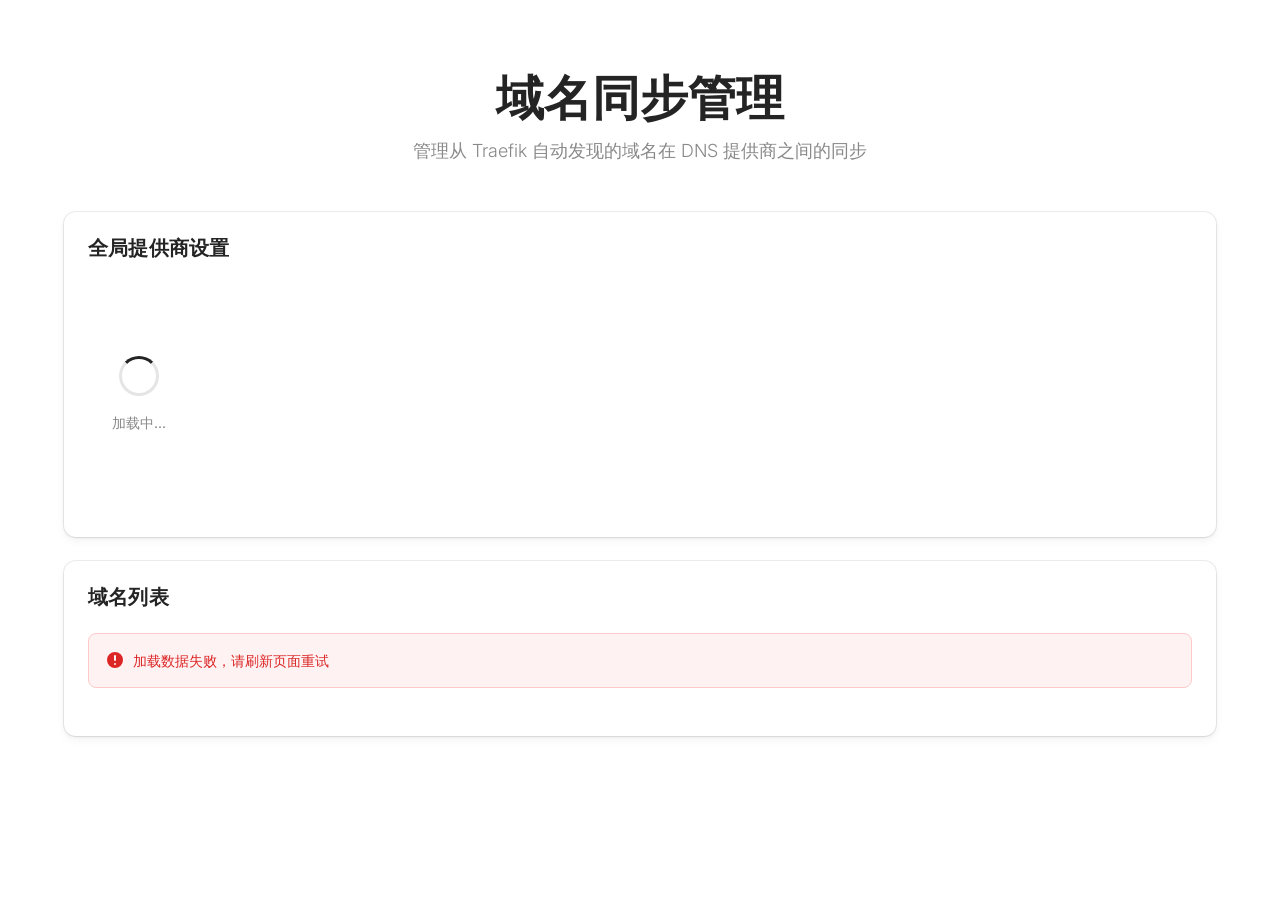
==== web/static/index.html @ b9872497 "feat: add web UI for managing domain sync across DNS providers - Add web package with HTTP server, A" ====
<!DOCTYPE html>
<html lang="zh-CN">
<head>
  <meta charset="UTF-8">
  <meta name="viewport" content="width=device-width, initial-scale=1.0">
  <title>域名同步管理 | Traefik Domain</title>
  <link rel="preconnect" href="https://fonts.googleapis.com">
  <link rel="preconnect" href="https://fonts.gstatic.com" crossorigin>
  <link href="https://fonts.googleapis.com/css2?family=Inter:wght@300;400;500;600&display=swap" rel="stylesheet">
  <link rel="stylesheet" href="style.css">
</head>
<body>
  <div class="container">
    <header>
      <h1>域名同步管理</h1>
      <p class="subtitle">管理从 Traefik 自动发现的域名在 DNS 提供商之间的同步</p>
    </header>

    <main>
      <!-- Global Provider Toggles -->
      <section class="card">
        <h2 class="card-title">全局提供商设置</h2>
        <div class="global-toggles" id="globalToggles">
          <div class="loading">
            <div class="loading-spinner"></div>
            <p>加载中...</p>
          </div>
        </div>
      </section>

      <!-- Domain Table -->
      <section class="card">
        <h2 class="card-title">域名列表</h2>
        <div id="domainTableContainer">
          <div class="loading">
            <div class="loading-spinner"></div>
            <p>正在加载域名列表...</p>
          </div>
        </div>
      </section>
    </main>
  </div>

  <!-- Toast Notification -->
  <div id="toast" class="toast">
    <div class="toast-icon">
      <svg xmlns="http://www.w3.org/2000/svg" viewBox="0 0 20 20" fill="currentColor">
        <path fill-rule="evenodd" d="M16.707 5.293a1 1 0 010 1.414l-8 8a1 1 0 01-1.414 0l-4-4a1 1 0 011.414-1.414L8 12.586l7.293-7.293a1 1 0 011.414 0z" clip-rule="evenodd" />
      </svg>
    </div>
    <span id="toastMessage">已保存</span>
  </div>

  <script src="app.js"></script>
</body>
</html>
---- web/static/style.css ----
/* Cal.com Design System - Domain Sync Manager */

/* CSS Variables */
:root {
  /* Colors */
  --color-charcoal: #242424;
  --color-midnight: #111111;
  --color-white: #ffffff;
  --color-mid-gray: #898989;
  --color-light-gray: #f5f5f5;
  --color-disabled: #e5e5e5;
  --color-link-blue: #0099ff;
  --color-focus-ring: rgba(59, 130, 246, 0.5);
  --color-border-ring: rgba(34, 42, 53, 0.08);

  /* Shadows - Cal.com multi-layered system */
  --shadow-card: rgba(19, 19, 22, 0.7) 0px 1px 5px -4px,
                 rgba(34, 42, 53, 0.08) 0px 0px 0px 1px,
                 rgba(34, 42, 53, 0.05) 0px 4px 8px 0px;
  --shadow-soft: rgba(34, 42, 53, 0.05) 0px 4px 8px;
  --shadow-inset: rgba(0, 0, 0, 0.16) 0px 1px 1.9px 0px inset;

  /* Typography */
  --font-body: 'Inter', -apple-system, BlinkMacSystemFont, 'Segoe UI', sans-serif;

  /* Spacing */
  --spacing-xs: 4px;
  --spacing-sm: 8px;
  --spacing-md: 12px;
  --spacing-lg: 16px;
  --spacing-xl: 24px;
  --spacing-2xl: 48px;
  --spacing-3xl: 80px;

  /* Border radius */
  --radius-sm: 4px;
  --radius-md: 8px;
  --radius-lg: 12px;
  --radius-pill: 9999px;
}

/* Reset & Base */
*, *::before, *::after {
  box-sizing: border-box;
  margin: 0;
  padding: 0;
}

body {
  font-family: var(--font-body);
  font-size: 16px;
  font-weight: 400;
  line-height: 1.5;
  color: var(--color-charcoal);
  background-color: var(--color-white);
  -webkit-font-smoothing: antialiased;
  -moz-osx-font-smoothing: grayscale;
}

/* Layout */
.container {
  max-width: 1200px;
  margin: 0 auto;
  padding: var(--spacing-xl);
}

/* Header */
header {
  padding: var(--spacing-2xl) 0;
  text-align: center;
}

header h1 {
  font-family: var(--font-body);
  font-size: 48px;
  font-weight: 600;
  line-height: 1.10;
  color: var(--color-charcoal);
  letter-spacing: 0px;
}

header .subtitle {
  font-size: 18px;
  font-weight: 300;
  color: var(--color-mid-gray);
  margin-top: var(--spacing-md);
}

/* Cards */
.card {
  background: var(--color-white);
  border-radius: var(--radius-lg);
  box-shadow: var(--shadow-card);
  padding: var(--spacing-xl);
  margin-bottom: var(--spacing-xl);
}

.card-title {
  font-family: var(--font-body);
  font-size: 20px;
  font-weight: 600;
  line-height: 1.20;
  color: var(--color-charcoal);
  margin-bottom: var(--spacing-lg);
  letter-spacing: 0.2px;
}

/* Toggle Switch */
.toggle-switch {
  position: relative;
  display: inline-block;
  width: 36px;
  height: 20px;
}

.toggle-switch input {
  opacity: 0;
  width: 0;
  height: 0;
}

.toggle-slider {
  position: absolute;
  cursor: pointer;
  top: 0;
  left: 0;
  right: 0;
  bottom: 0;
  background-color: var(--color-disabled);
  border-radius: var(--radius-pill);
  transition: background-color 0.3s ease;
}

.toggle-slider::before {
  position: absolute;
  content: "";
  height: 16px;
  width: 16px;
  left: 2px;
  bottom: 2px;
  background-color: var(--color-white);
  border-radius: 50%;
  transition: transform 0.3s ease;
  box-shadow: 0 1px 3px rgba(0, 0, 0, 0.2);
}

.toggle-switch input:checked + .toggle-slider {
  background-color: var(--color-charcoal);
}

.toggle-switch input:checked + .toggle-slider::before {
  transform: translateX(16px);
}

.toggle-switch input:disabled + .toggle-slider {
  opacity: 0.5;
  cursor: not-allowed;
}

/* Global Provider Toggles */
.global-toggles {
  display: flex;
  gap: var(--spacing-xl);
  flex-wrap: wrap;
  align-items: center;
}

.toggle-item {
  display: flex;
  align-items: center;
  gap: var(--spacing-sm);
}

.toggle-label {
  font-size: 14px;
  font-weight: 500;
  color: var(--color-charcoal);
}

/* Table */
.table-container {
  overflow-x: auto;
  border-radius: var(--radius-lg);
  box-shadow: var(--shadow-card);
}

table {
  width: 100%;
  border-collapse: collapse;
  background: var(--color-white);
}

th, td {
  padding: var(--spacing-md) var(--spacing-lg);
  text-align: left;
}

th {
  font-size: 14px;
  font-weight: 600;
  color: var(--color-mid-gray);
  text-transform: uppercase;
  letter-spacing: 0.5px;
  background-color: var(--color-light-gray);
}

tbody tr {
  border-top: 1px solid var(--color-disabled);
  transition: background-color 0.2s ease;
}

tbody tr:hover {
  background-color: var(--color-light-gray);
}

td {
  font-size: 14px;
  color: var(--color-charcoal);
}

td.domain-name {
  font-weight: 500;
}

td.toggle-cell {
  text-align: center;
}

/* Loading State */
.loading {
  display: flex;
  flex-direction: column;
  align-items: center;
  justify-content: center;
  padding: var(--spacing-3xl) var(--spacing-xl);
  text-align: center;
}

.loading-spinner {
  width: 40px;
  height: 40px;
  border: 3px solid var(--color-disabled);
  border-top-color: var(--color-charcoal);
  border-radius: 50%;
  animation: spin 0.8s linear infinite;
}

@keyframes spin {
  to {
    transform: rotate(360deg);
  }
}

.loading p {
  margin-top: var(--spacing-lg);
  font-size: 14px;
  color: var(--color-mid-gray);
}

/* Empty State */
.empty-state {
  display: flex;
  flex-direction: column;
  align-items: center;
  justify-content: center;
  padding: var(--spacing-3xl) var(--spacing-xl);
  text-align: center;
}

.empty-state-icon {
  width: 64px;
  height: 64px;
  background-color: var(--color-light-gray);
  border-radius: var(--radius-lg);
  display: flex;
  align-items: center;
  justify-content: center;
  margin-bottom: var(--spacing-lg);
}

.empty-state-icon svg {
  width: 32px;
  height: 32px;
  color: var(--color-mid-gray);
}

.empty-state h3 {
  font-size: 20px;
  font-weight: 600;
  color: var(--color-charcoal);
  margin-bottom: var(--spacing-sm);
}

.empty-state p {
  font-size: 14px;
  color: var(--color-mid-gray);
}

/* Toast Notification */
.toast {
  position: fixed;
  bottom: 24px;
  right: 24px;
  background: var(--color-charcoal);
  color: var(--color-white);
  padding: var(--spacing-md) var(--spacing-xl);
  border-radius: var(--radius-md);
  box-shadow: var(--shadow-card);
  font-size: 14px;
  font-weight: 500;
  display: flex;
  align-items: center;
  gap: var(--spacing-sm);
  opacity: 0;
  transform: translateY(20px);
  transition: opacity 0.3s ease, transform 0.3s ease;
  z-index: 1000;
}

.toast.show {
  opacity: 1;
  transform: translateY(0);
}

.toast-icon {
  width: 20px;
  height: 20px;
  background: #22c55e;
  border-radius: 50%;
  display: flex;
  align-items: center;
  justify-content: center;
}

.toast-icon svg {
  width: 12px;
  height: 12px;
  color: var(--color-white);
}

/* Error State */
.error-message {
  background: #fef2f2;
  border: 1px solid #fecaca;
  border-radius: var(--radius-md);
  padding: var(--spacing-lg);
  margin: var(--spacing-xl) 0;
  display: flex;
  align-items: center;
  gap: var(--spacing-sm);
  color: #dc2626;
  font-size: 14px;
}

.error-message svg {
  width: 20px;
  height: 20px;
  flex-shrink: 0;
}

/* Responsive Design */
@media (max-width: 768px) {
  .container {
    padding: var(--spacing-md);
  }

  header {
    padding: var(--spacing-xl) 0;
  }

  header h1 {
    font-size: 36px;
  }

  header .subtitle {
    font-size: 16px;
  }

  .card {
    padding: var(--spacing-lg);
  }

  .card-title {
    font-size: 18px;
  }

  .global-toggles {
    gap: var(--spacing-lg);
  }

  th, td {
    padding: var(--spacing-sm) var(--spacing-md);
    font-size: 12px;
  }

  th {
    font-size: 11px;
  }

  td.domain-name {
    font-size: 13px;
  }

  /* Hide some columns on mobile */
  th:nth-child(5),
  td:nth-child(5) {
    display: none;
  }
}

@media (max-width: 480px) {
  header h1 {
    font-size: 28px;
  }

  /* Further column hiding on very small screens */
  th:nth-child(4),
  td:nth-child(4) {
    display: none;
  }
}
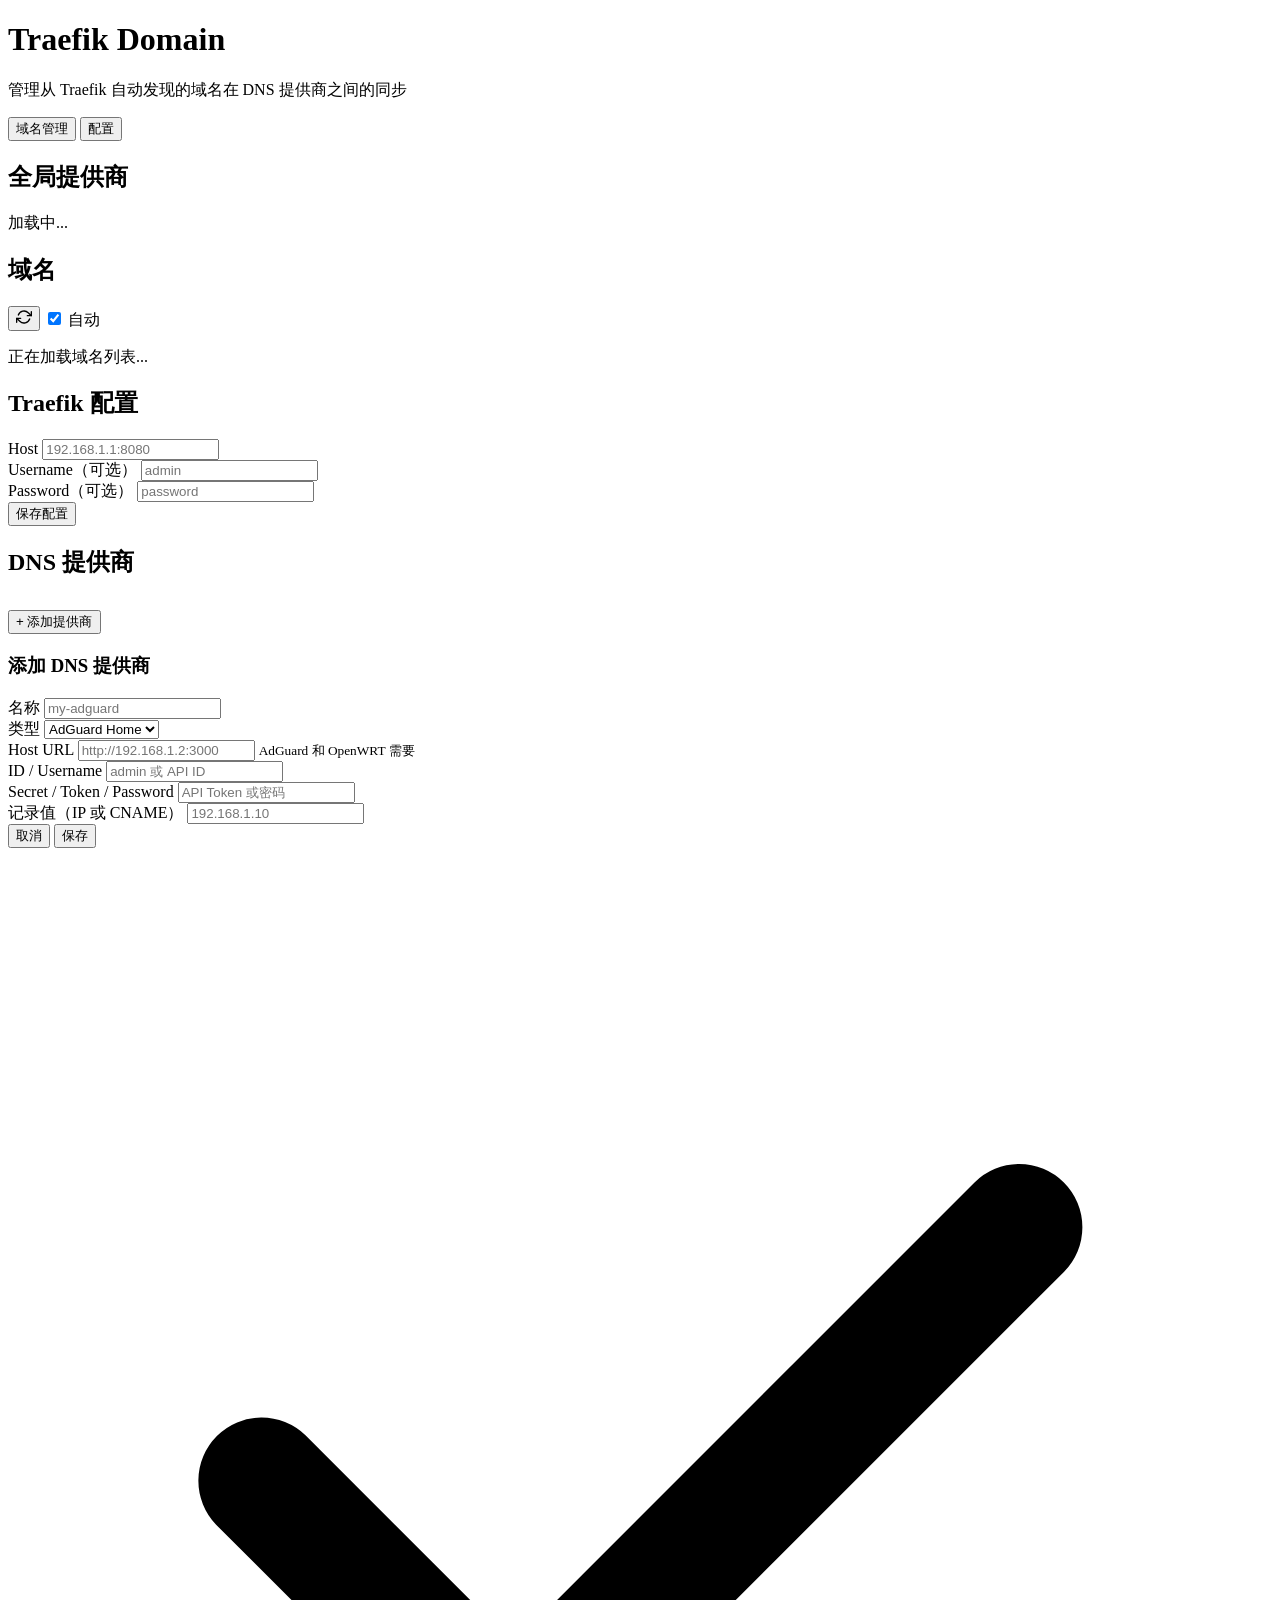
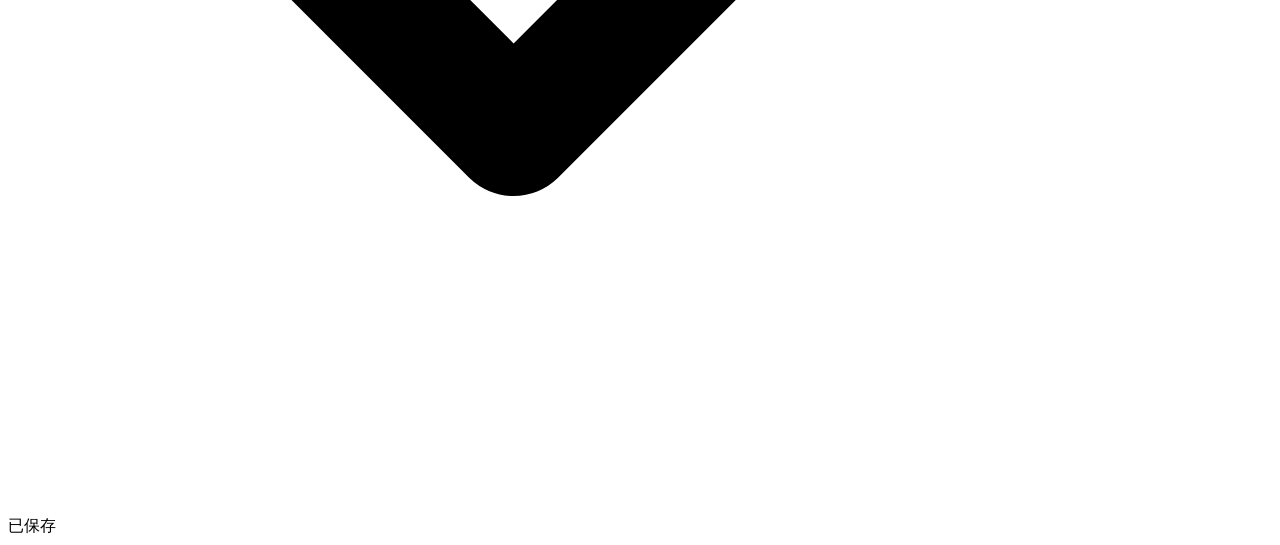
==== commit cc1e1de0: "feat: refactor provider system with ProviderID, remove config.go, add env vars auto-init - Add Provi" ====
--- a/web/static/index.html
+++ b/web/static/index.html
@@ -3,45 +3,127 @@
 <head>
   <meta charset="UTF-8">
   <meta name="viewport" content="width=device-width, initial-scale=1.0">
-  <title>域名同步管理 | Traefik Domain</title>
-  <link rel="preconnect" href="https://fonts.googleapis.com">
-  <link rel="preconnect" href="https://fonts.gstatic.com" crossorigin>
-  <link href="https://fonts.googleapis.com/css2?family=Inter:wght@300;400;500;600&display=swap" rel="stylesheet">
-  <link rel="stylesheet" href="style.css">
+  <title>Traefik Domain</title>
+  <link rel="stylesheet" href="/static/style.css">
 </head>
 <body>
   <div class="container">
     <header>
-      <h1>域名同步管理</h1>
+      <h1>Traefik Domain</h1>
       <p class="subtitle">管理从 Traefik 自动发现的域名在 DNS 提供商之间的同步</p>
+      <nav class="page-tabs">
+        <button class="page-tab active" data-page="domains">域名管理</button>
+        <button class="page-tab" data-page="config">配置</button>
+      </nav>
     </header>
 
-    <main>
-      <!-- Global Provider Toggles -->
-      <section class="card">
-        <h2 class="card-title">全局提供商设置</h2>
-        <div class="global-toggles" id="globalToggles">
-          <div class="loading">
-            <div class="loading-spinner"></div>
-            <p>加载中...</p>
+    <div id="domains-page" class="page">
+      <main>
+        <section class="card">
+          <h2 class="card-title">全局提供商</h2>
+          <div class="global-toggles" id="globalToggles">
+            <div class="loading">
+              <div class="loading-spinner"></div>
+              <p>加载中...</p>
+            </div>
           </div>
-        </div>
-      </section>
+        </section>
 
-      <!-- Domain Table -->
-      <section class="card">
-        <h2 class="card-title">域名列表</h2>
-        <div id="domainTableContainer">
-          <div class="loading">
-            <div class="loading-spinner"></div>
-            <p>正在加载域名列表...</p>
+        <section class="card">
+          <div class="card-header">
+            <h2 class="card-title">域名</h2>
+            <div class="refresh-controls">
+              <button id="refresh-btn" class="refresh-btn" title="刷新">
+                <svg width="16" height="16" viewBox="0 0 24 24" fill="none" stroke="currentColor" stroke-width="2" stroke-linecap="round" stroke-linejoin="round">
+                  <polyline points="23 4 23 10 17 10"></polyline>
+                  <polyline points="1 20 1 14 7 14"></polyline>
+                  <path d="M3.51 9a9 9 0 0114.85-3.36L23 10M1 14l4.64 4.36A9 9 0 0020.49 15"></path>
+                </svg>
+              </button>
+              <label class="auto-refresh-label">
+                <input type="checkbox" id="auto-refresh-toggle" checked>
+                <span class="auto-refresh-text">自动</span>
+              </label>
+            </div>
           </div>
-        </div>
-      </section>
-    </main>
+          <div id="domainTableContainer">
+            <div class="loading">
+              <div class="loading-spinner"></div>
+              <p>正在加载域名列表...</p>
+            </div>
+          </div>
+        </section>
+      </main>
+    </div>
+
+    <div id="config-page" class="page hidden">
+      <main>
+        <section class="card">
+          <h2 class="card-title">Traefik 配置</h2>
+          <div class="form-group">
+            <label>Host</label>
+            <input type="text" id="tf-host" placeholder="192.168.1.1:8080">
+          </div>
+          <div class="form-group">
+            <label>Username（可选）</label>
+            <input type="text" id="tf-username" placeholder="admin">
+          </div>
+          <div class="form-group">
+            <label>Password（可选）</label>
+            <input type="password" id="tf-password" placeholder="password">
+          </div>
+          <button id="save-tf-btn" class="btn btn-primary">保存配置</button>
+        </section>
+
+        <section class="card">
+          <h2 class="card-title">DNS 提供商</h2>
+          <div id="providers-list"></div>
+          <button id="add-provider-btn" class="btn btn-secondary" style="margin-top: 12px;">+ 添加提供商</button>
+        </section>
+      </main>
+    </div>
   </div>
 
-  <!-- Toast Notification -->
+  <div id="provider-modal" class="modal hidden">
+    <div class="modal-content">
+      <h3 id="modal-title">添加 DNS 提供商</h3>
+      <div class="form-group">
+        <label>名称</label>
+        <input type="text" id="p-name" placeholder="my-adguard">
+      </div>
+      <div class="form-group">
+        <label>类型</label>
+        <select id="p-type">
+          <option value="adguard">AdGuard Home</option>
+          <option value="cloudflare">Cloudflare</option>
+          <option value="dnspod">DNSPod</option>
+          <option value="openwrt">OpenWRT</option>
+        </select>
+      </div>
+      <div class="form-group" id="p-host-group">
+        <label>Host URL</label>
+        <input type="text" id="p-host" placeholder="http://192.168.1.2:3000">
+        <small>AdGuard 和 OpenWRT 需要</small>
+      </div>
+      <div class="form-group">
+        <label>ID / Username</label>
+        <input type="text" id="p-id" placeholder="admin 或 API ID">
+      </div>
+      <div class="form-group">
+        <label>Secret / Token / Password</label>
+        <input type="password" id="p-secret" placeholder="API Token 或密码">
+      </div>
+      <div class="form-group">
+        <label>记录值（IP 或 CNAME）</label>
+        <input type="text" id="p-record" placeholder="192.168.1.10">
+      </div>
+      <div class="modal-actions">
+        <button id="cancel-provider-btn" class="btn btn-secondary">取消</button>
+        <button id="save-provider-btn" class="btn btn-primary">保存</button>
+      </div>
+    </div>
+  </div>
+
   <div id="toast" class="toast">
     <div class="toast-icon">
       <svg xmlns="http://www.w3.org/2000/svg" viewBox="0 0 20 20" fill="currentColor">
@@ -51,6 +133,6 @@
     <span id="toastMessage">已保存</span>
   </div>
 
-  <script src="app.js"></script>
+  <script src="/static/app.js"></script>
 </body>
 </html>
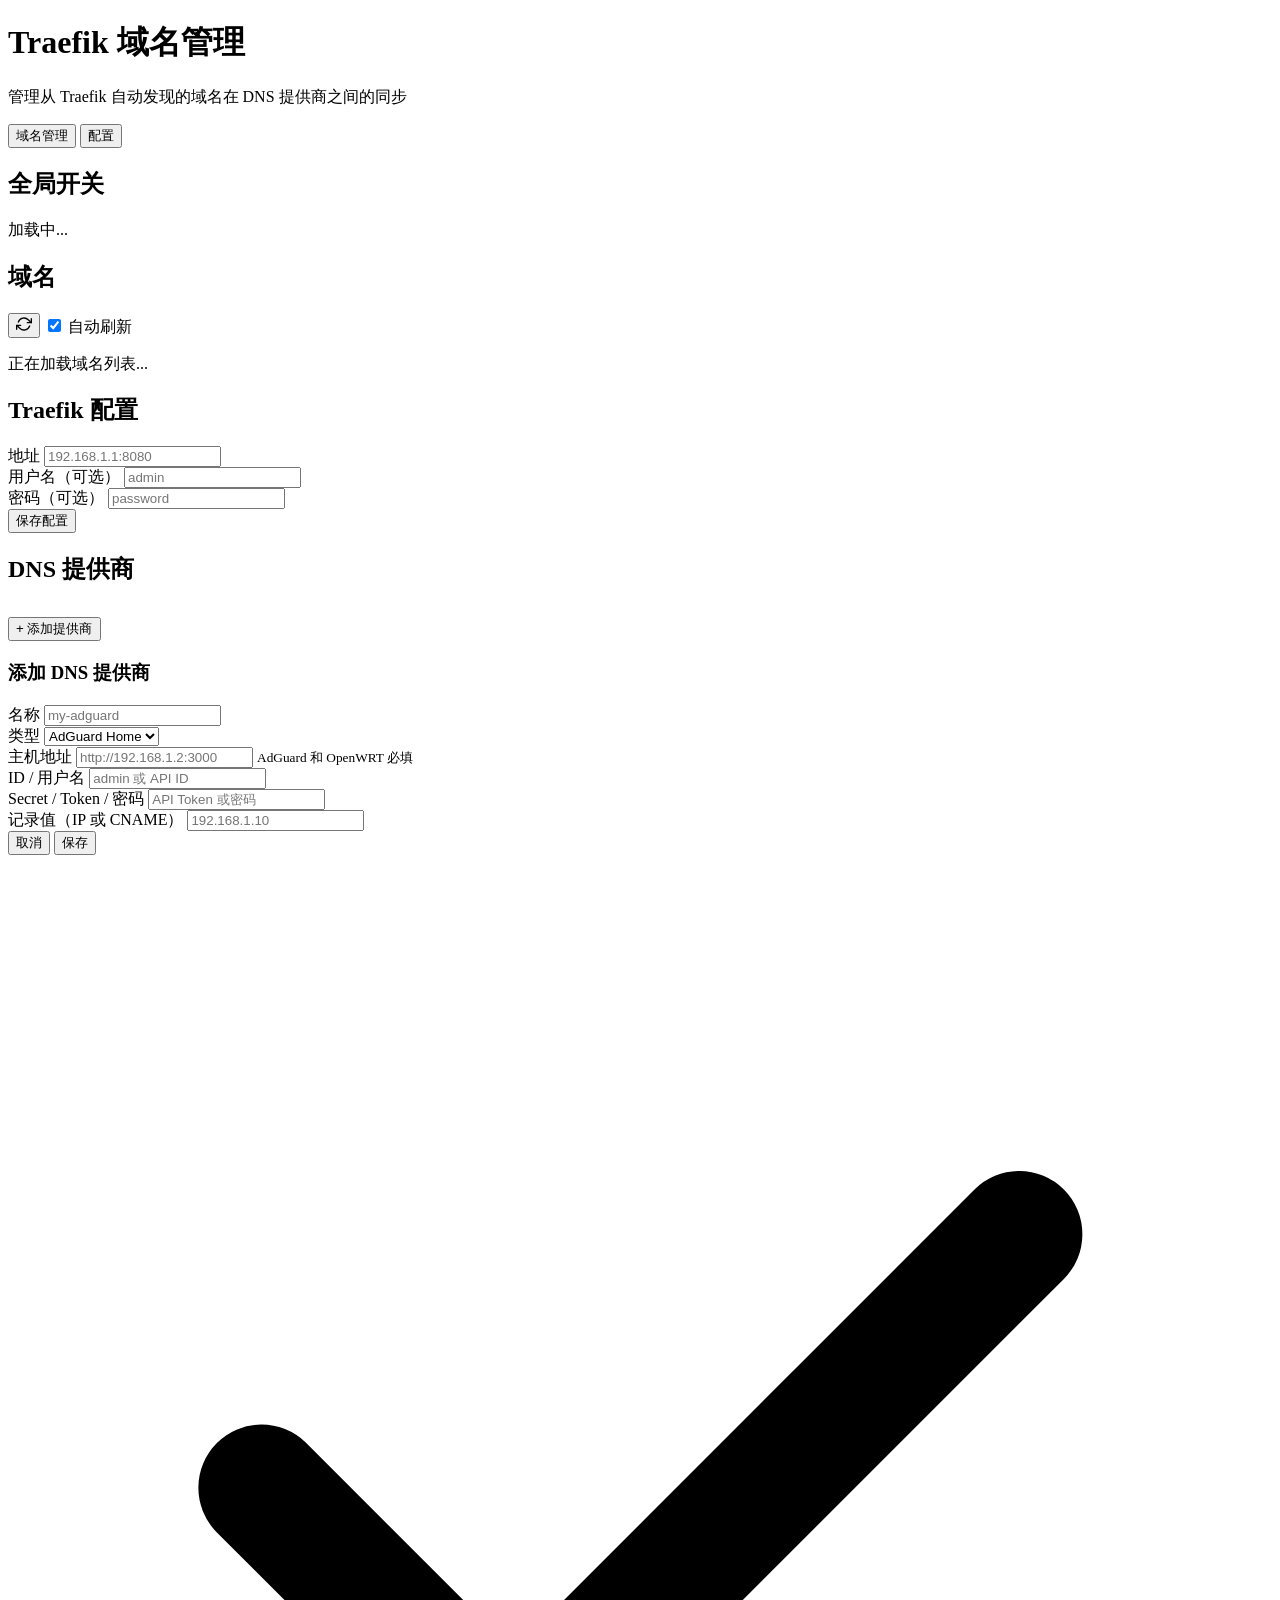
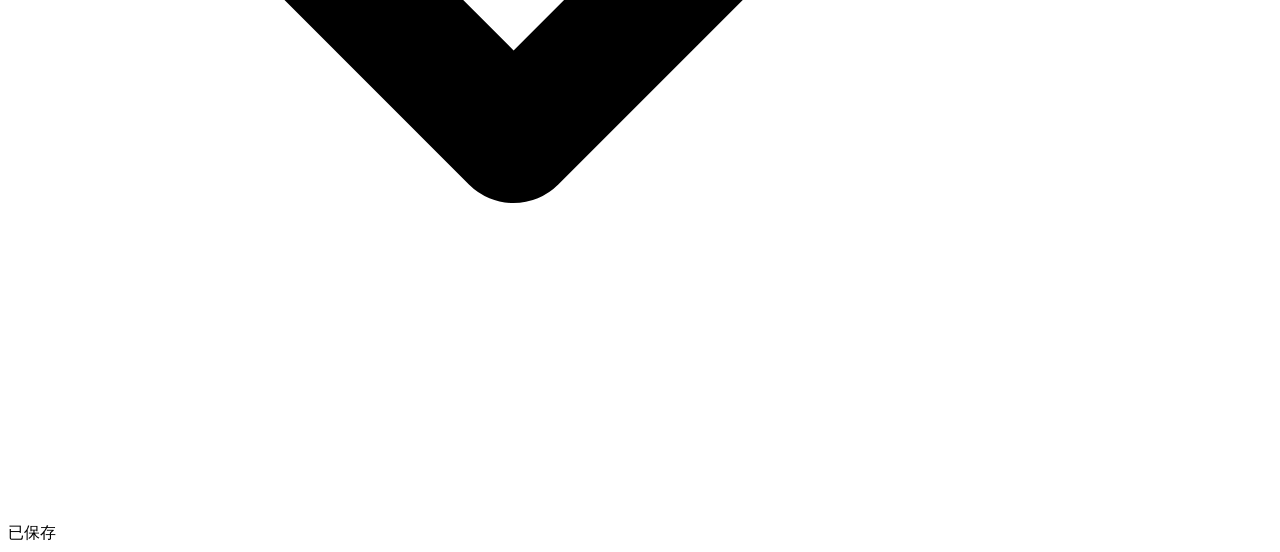
==== commit bde02e66: "feat: add overwrite-aware DNS updates and fix graphify artifact tracking Propagate overwrite handlin" ====
--- a/web/static/index.html
+++ b/web/static/index.html
@@ -3,13 +3,13 @@
 <head>
   <meta charset="UTF-8">
   <meta name="viewport" content="width=device-width, initial-scale=1.0">
-  <title>Traefik Domain</title>
+  <title>Traefik 域名管理</title>
   <link rel="stylesheet" href="/static/style.css">
 </head>
 <body>
   <div class="container">
     <header>
-      <h1>Traefik Domain</h1>
+      <h1>Traefik 域名管理</h1>
       <p class="subtitle">管理从 Traefik 自动发现的域名在 DNS 提供商之间的同步</p>
       <nav class="page-tabs">
         <button class="page-tab active" data-page="domains">域名管理</button>
@@ -20,7 +20,7 @@
     <div id="domains-page" class="page">
       <main>
         <section class="card">
-          <h2 class="card-title">全局提供商</h2>
+          <h2 class="card-title">全局开关</h2>
           <div class="global-toggles" id="globalToggles">
             <div class="loading">
               <div class="loading-spinner"></div>
@@ -42,7 +42,7 @@
               </button>
               <label class="auto-refresh-label">
                 <input type="checkbox" id="auto-refresh-toggle" checked>
-                <span class="auto-refresh-text">自动</span>
+                <span class="auto-refresh-text">自动刷新</span>
               </label>
             </div>
           </div>
@@ -61,15 +61,15 @@
         <section class="card">
           <h2 class="card-title">Traefik 配置</h2>
           <div class="form-group">
-            <label>Host</label>
+            <label>地址</label>
             <input type="text" id="tf-host" placeholder="192.168.1.1:8080">
           </div>
           <div class="form-group">
-            <label>Username（可选）</label>
+            <label>用户名（可选）</label>
             <input type="text" id="tf-username" placeholder="admin">
           </div>
           <div class="form-group">
-            <label>Password（可选）</label>
+            <label>密码（可选）</label>
             <input type="password" id="tf-password" placeholder="password">
           </div>
           <button id="save-tf-btn" class="btn btn-primary">保存配置</button>
@@ -78,7 +78,7 @@
         <section class="card">
           <h2 class="card-title">DNS 提供商</h2>
           <div id="providers-list"></div>
-          <button id="add-provider-btn" class="btn btn-secondary" style="margin-top: 12px;">+ 添加提供商</button>
+        <button id="add-provider-btn" class="btn btn-secondary" style="margin-top: 12px;">+ 添加提供商</button>
         </section>
       </main>
     </div>
@@ -86,33 +86,33 @@
 
   <div id="provider-modal" class="modal hidden">
     <div class="modal-content">
-      <h3 id="modal-title">添加 DNS 提供商</h3>
-      <div class="form-group">
-        <label>名称</label>
-        <input type="text" id="p-name" placeholder="my-adguard">
-      </div>
-      <div class="form-group">
-        <label>类型</label>
+        <h3 id="modal-title">添加 DNS 提供商</h3>
+        <div class="form-group">
+          <label>名称</label>
+          <input type="text" id="p-name" placeholder="my-adguard">
+        </div>
+        <div class="form-group">
+          <label>类型</label>
         <select id="p-type">
           <option value="adguard">AdGuard Home</option>
           <option value="cloudflare">Cloudflare</option>
           <option value="dnspod">DNSPod</option>
           <option value="openwrt">OpenWRT</option>
         </select>
-      </div>
-      <div class="form-group" id="p-host-group">
-        <label>Host URL</label>
+        </div>
+        <div class="form-group" id="p-host-group">
+        <label>主机地址</label>
         <input type="text" id="p-host" placeholder="http://192.168.1.2:3000">
-        <small>AdGuard 和 OpenWRT 需要</small>
-      </div>
-      <div class="form-group">
-        <label>ID / Username</label>
+        <small>AdGuard 和 OpenWRT 必填</small>
+        </div>
+        <div class="form-group">
+        <label>ID / 用户名</label>
         <input type="text" id="p-id" placeholder="admin 或 API ID">
-      </div>
-      <div class="form-group">
-        <label>Secret / Token / Password</label>
+        </div>
+        <div class="form-group">
+        <label>Secret / Token / 密码</label>
         <input type="password" id="p-secret" placeholder="API Token 或密码">
-      </div>
+        </div>
       <div class="form-group">
         <label>记录值（IP 或 CNAME）</label>
         <input type="text" id="p-record" placeholder="192.168.1.10">
